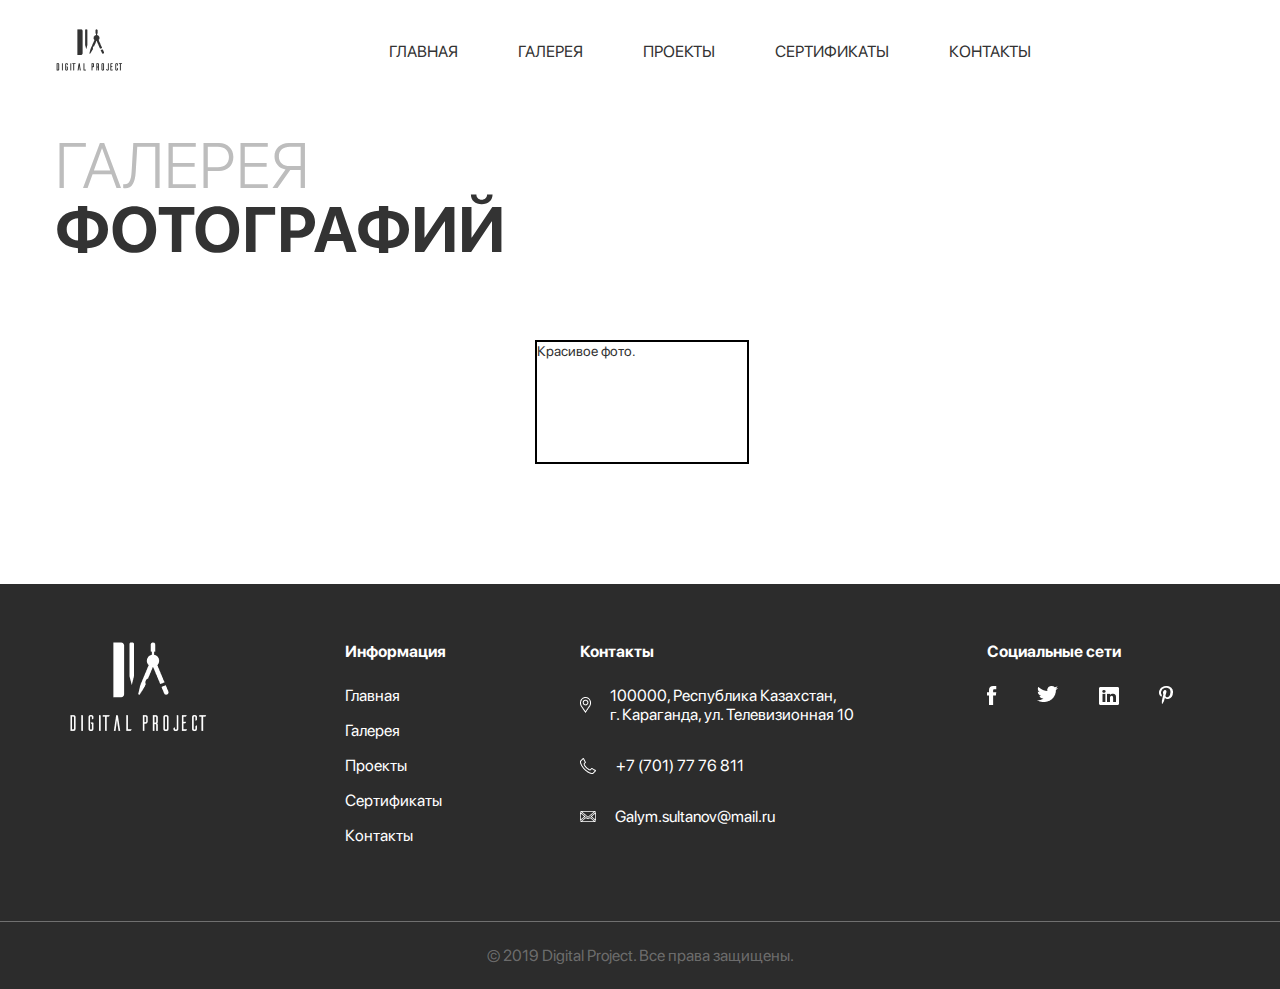
==== gallery.html @ 5489d909 "Add files via upload" ====
<!DOCTYPE html>
<html lang="en">
<head>
    <meta charset="UTF-8">
    <meta name="viewport" content="width=device-width, initial-scale=1.0">
    <title>DIGITAL PROJECT</title>
    <link rel="stylesheet" href="style-gallery.css">
</head>
<body>
    <div class="container">
        <header class="logo-navigation">
            <img src="image/logo.png" alt="" class="logo">
            <nav class="navigation">
                <a href="">ГЛАВНАЯ</a>
                <a href="">ГАЛЕРЕЯ</a>
                <a href="">ПРОЕКТЫ</a>
                <a href="">СЕРТИФИКАТЫ</a>
                <a href="">КОНТАКТЫ</a>
            </nav>
        </header>
        
        <div class="gallery">
            <h1 class="title-gallery">ГАЛЕРЕЯ<br><span>ФОТОГРАФИЙ</span></h1>
            <div class="gallery-content">
                <div class="gc-up">
                    <div class="thumbs">
                        <img src="image/g0.png" alt="" />
                    
                        <div class="caption">
                            <p class="title">Красивое фото.</p>
                        </div>
                    </div>
                </div>
                <div class="gc-down">

                </div>
            </div>
        </div>
    </div>
    <footer>
        <div class="up-footer">
            <img src="image/logo-white.png" alt=""> 

            <div class="information">
                <h1 class="title-footer">Информация</h1>
                <nav class="information-content">
                    <a href="" class="information-item">Главная</a>
                    <a href="" class="information-item">Галерея</a>
                    <a href="" class="information-item">Проекты</a>
                    <a href="" class="information-item">Сертификаты</a>
                    <a href="" class="information-item">Контакты</a>
                </nav>
            </div>
    
            <div class="contact">
                <h1 class="title-footer">Контакты</h1>
                <div class="content-contact">
                    <img src="image/geo.png" alt="">
                    <p>100000, Республика Казахстан,<br> г. Караганда, ул. Телевизионная 10</p>
                </div>
    
                <div class="content-contact">
                    <img src="image/phone.png" alt="">
                    <p>+7 (701) 77 76 811</p>
                </div>
    
                <div class="content-contact">
                    <img src="image/mail.png" alt="">
                    <p>Galym.sultanov@mail.ru</p>
                </div>
            </div>
    
            <div class="social">
                <h1 class="title-footer">Социальные сети</h1>
                <div class="content-social">
                    <a href=""><img src="image/facebook.png" alt=""></a>
                    <a href=""><img src="image/twitter.png" alt=""></a>
                    <a href=""><img src="image/Linked In.png" alt=""></a>
                    <a href=""><img src="image/pininterest.png" alt=""></a>
                </div>
            </div>
        </div>

        <div class="down-footer">
            <p>© 2019 Digital Project. Все права защищены.</p>
        </div>
    </footer>
</body>
</html>
---- style-gallery.css ----
@font-face {
    font-family: 'TTHoves-reg';
    src: url(font/TTHoves/TTHoves-Regular.eot);
}

@font-face {
    font-family: 'TTHoves-light';
    src: url(font/TTHoves/TTHoves-Light.eot);
}

@font-face {
    font-family: 'TTHoves-bold';
    src: url(font/TTHoves/TTHoves-Bold.eot);
}

@font-face {
    font-family: 'SFPD-bold';
    src: url(font/SFPD/SF-Pro-Display-Bold.otf);
}

@font-face {
    font-family: 'SFPD-reg';
    src: url(font/SFPD/SF-Pro-Display-Regular.otf);
}

@font-face {
    font-family: 'SFPD-light';
    src: url(font/SFPD/SF-Pro-Display-Light.otf);
}

* {
    margin: 0 auto;
    padding: 0;
    font-family: 'SFPD-reg';
    font-weight: 300;
    text-decoration: none;
    color: #333333;
}

.hidden {
    display: none;
}

/* Общий контейнер */
.container {
    max-width: 1170px;
    width: 100%;
    margin-top: 29px;
}

/* блок с навигацией и лого */
.logo-navigation {
    display: flex;
    justify-content: space-between;
    align-items: center;
    margin-bottom: 60px;
}

/* лого */
.logo {
    margin: 0;
}

/* стили для ссылок в навигации */
.navigation a {
    padding: 0px 30px;
    display: inline-block;
}

.navigation a::after {
    content: "";
    display: block;
    bottom: -3px;
    width: 0;
    left: 0;
    right: 0;
    margin: 0 auto;
    height: 1px;
    background-color: #333333;
    transition: width 0.5s, opacity 0.8s;
}

.navigation a::before {
    content: "";
    display: block;
    bottom: -3px;
    width: 0;
    height: 1px;
    left: 0;
    right: 0;
    margin: 0 auto;
    background-color: #333333;
    transition: width 0.5s, opacity 0.8s;
}

.navigation a:hover:after,
.navigation a:hover:before {
    width: 100%;
    left: 0;
    right: 0;
    margin: 0 auto;
}

.navigation {
    margin-left: 20%;
    display: flex;
}

footer {
    background-color: #2C2C2C;
    margin-top: 120px;
}

.up-footer {
    padding-top: 58px;
    display: flex;
    align-items: start;
    margin-bottom: 60px;
}

.title-footer {
    color: #ffffff;
    font-size: 16px;
    font-family: 'SFPD-bold';
    padding-bottom: 25px;
}

.information-content {
    display: flex;
    flex-direction: column;
}

.information-content a {
    margin: 0px 0px 16px 0px;
    color: #ffff;
}

.content-contact {
    margin: 0;
    display: flex;
    align-items: center;
    padding-bottom: 32px;
}

.content-contact p {
    margin: 0;
    color: white;
}

.content-contact img {
    padding-right: 19px;
    margin: 0;
}

.content-social {
    display: flex;
}

.content-social a {
    margin-right: 40px;
}

.down-footer {
    border-top: 1px #c8c8c870 solid;
    display: flex;
    justify-content: center;

}

.down-footer p {
    color: #c8c8c86c;
    margin: 24px 0px;
}

.title-gallery {
    font-size: 64px;
    color: #BDBDBD;
    font-family: 'SFPD-light';
    line-height: 64px;
    margin-bottom: 60px;
}

.title-gallery span {
    font-size: 64px;
    color: #333333;
    font-family: 'SFPD-bold';
}


.thumbs {

    max-width: 210px;
    max-height: 260px;
}

.thumbs img {
    height: 100%;
}

.thumbs:hover img{
    height:50%;
}

.caption {
    border: 2px solid black;
    height: 120px;
    width: 100%;
}

.title {
    font-size: 14px;
    line-height: 18px;
    color:#333333;  
}
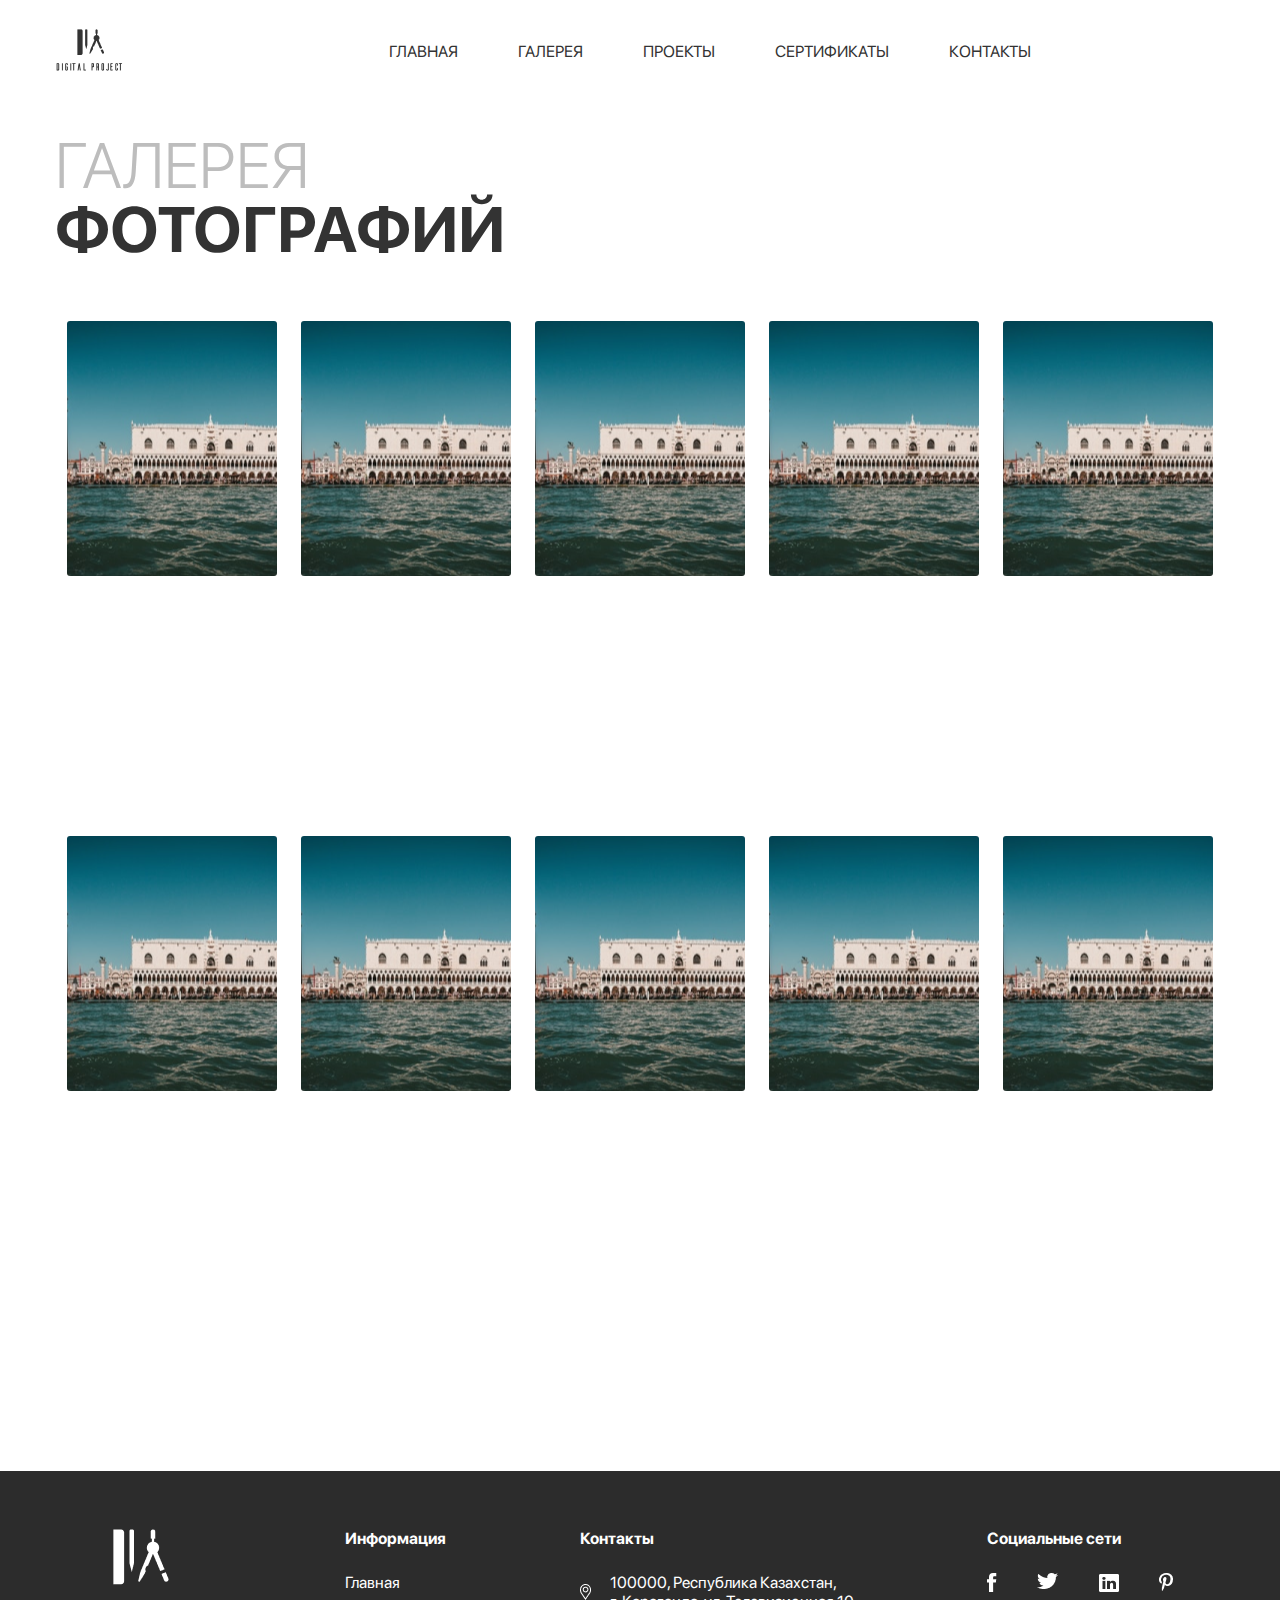
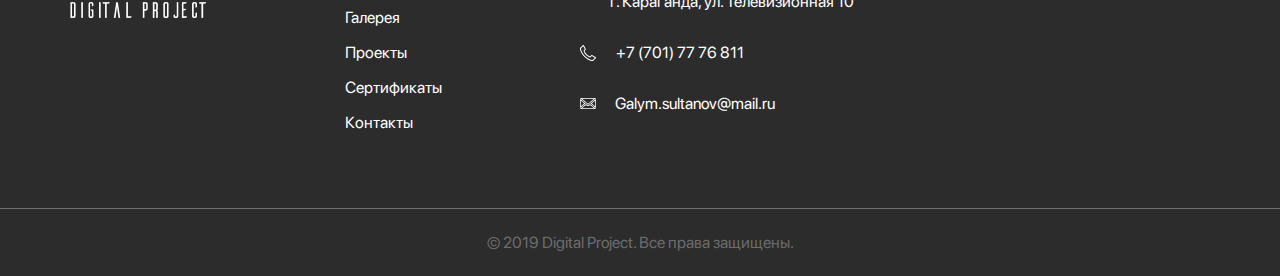
==== commit 3e36e245: "Add files via upload" ====
--- a/gallery.html
+++ b/gallery.html
@@ -11,7 +11,7 @@
         <header class="logo-navigation">
             <img src="image/logo.png" alt="" class="logo">
             <nav class="navigation">
-                <a href="">ГЛАВНАЯ</a>
+                <a href="index.html">ГЛАВНАЯ</a>
                 <a href="">ГАЛЕРЕЯ</a>
                 <a href="">ПРОЕКТЫ</a>
                 <a href="">СЕРТИФИКАТЫ</a>
@@ -24,15 +24,91 @@
             <div class="gallery-content">
                 <div class="gc-up">
                     <div class="thumbs">
-                        <img src="image/g0.png" alt="" />
+                        <div class="photo"></div>
+                    
+                        <div class="caption">
+                            <p class="title">Красивое фото.</p>
+                        </div>
+                    </div>
+
+                    <div class="thumbs">
+                        <div class="photo"></div>
+                    
+                        <div class="caption">
+                            <p class="title">Красивое фото.</p>
+                        </div>
+                    </div>
+
+                    <div class="thumbs">
+                        <div class="photo"></div>
+                    
+                        <div class="caption">
+                            <p class="title">Красивое фото.</p>
+                        </div>
+                    </div>
+
+                    <div class="thumbs">
+                        <div class="photo"></div>
+                    
+                        <div class="caption">
+                            <p class="title">Красивое фото.</p>
+                        </div>
+                    </div>
+
+                    <div class="thumbs">
+                        <div class="photo"></div>
                     
                         <div class="caption">
                             <p class="title">Красивое фото.</p>
                         </div>
                     </div>
                 </div>
+
                 <div class="gc-down">
 
+                    <div class="thumbs">
+                        <div class="photo"></div>
+                    
+                        <div class="caption">
+                            <p class="title">Красивое фото.</p>
+                        </div>
+                    </div>
+
+                    
+                    <div class="thumbs">
+                        <div class="photo"></div>
+                    
+                        <div class="caption">
+                            <p class="title">Красивое фото.</p>
+                        </div>
+                    </div>
+
+                    
+                    <div class="thumbs">
+                        <div class="photo"></div>
+                    
+                        <div class="caption">
+                            <p class="title">Красивое фото.</p>
+                        </div>
+                    </div>
+
+                    
+                    <div class="thumbs">
+                        <div class="photo"></div>
+                    
+                        <div class="caption">
+                            <p class="title">Красивое фото.</p>
+                        </div>
+                    </div>
+
+                    
+                    <div class="thumbs">
+                        <div class="photo"></div>
+                    
+                        <div class="caption">
+                            <p class="title">Красивое фото.</p>
+                        </div>
+                    </div>
                 </div>
             </div>
         </div>
--- a/style-gallery.css
+++ b/style-gallery.css
@@ -187,28 +187,90 @@
 }
 
 
+
+
 .thumbs {
-
+    width: 100%;
     max-width: 210px;
-    max-height: 260px;
-}
-
-.thumbs img {
+    margin-bottom: 260px;
+    height: 255px;
+    opacity: .99;
+    overflow: hidden;
+    position: relative;
+    border-radius: 3px;
+    z-index: 1;
+  }
+  .thumbs:before {
+    content: '';
+    background: #fbfbfb;
+    width: 100%;
+    height: 0%;
+    opacity: 1;
+    position: absolute;
+    top: 50%;
+    left: 0;
+    z-index: 1;
+    transition-property: top, opacity;
+    transition-duration: 0.3s;
+    
+  }
+.photo{
+    background-image: url(/image/g0.png);
+    background-position: center;
+    background-size: cover;
+    transition: 1s;
+    width: 100%;
     height: 100%;
-}
-
-.thumbs:hover img{
-    height:50%;
-}
-
-.caption {
-    border: 2px solid black;
-    height: 120px;
-    width: 100%;
-}
-
-.title {
-    font-size: 14px;
-    line-height: 18px;
-    color:#333333;  
-}+    z-index: 300;
+}
+.photo:hover{
+    height: 130px;
+}
+.photo:hover ~ .caption{
+    opacity: 1;
+}
+.photo:hover ~ .thumbs::before{
+    height: 50%;
+}
+  .thumbs .caption {
+    opacity: 0;
+    display: flex;
+    align-items: center;
+    justify-content: center;
+    width: 100%;
+    height: 50%;
+    color: #333333;
+    position: absolute;
+    bottom: 0;
+    left: 0;
+    z-index: 3;
+    text-align: start;
+    transition: 1s;
+  }
+  .thumbs .caption span {
+    display: block;
+    opacity: 0;
+    position: relative;
+    top: 100px;
+    transition-property: top, opacity;
+    transition-duration: 0.3s;
+    transition-delay: 0s;
+  }
+  .thumbs .caption .title {
+    font-family: 'SFPD-bold';
+    font-size: 12px;
+    color: #333333;
+    text-align: start;
+  }
+
+  .photo:hover ~ .thumbs:focus:before, .thumbs:hover:before {
+    top: 50%;
+  }
+
+  .gc-up{
+    display: flex;
+  }
+  .gc-down{
+    display: flex;
+  }
+ 
